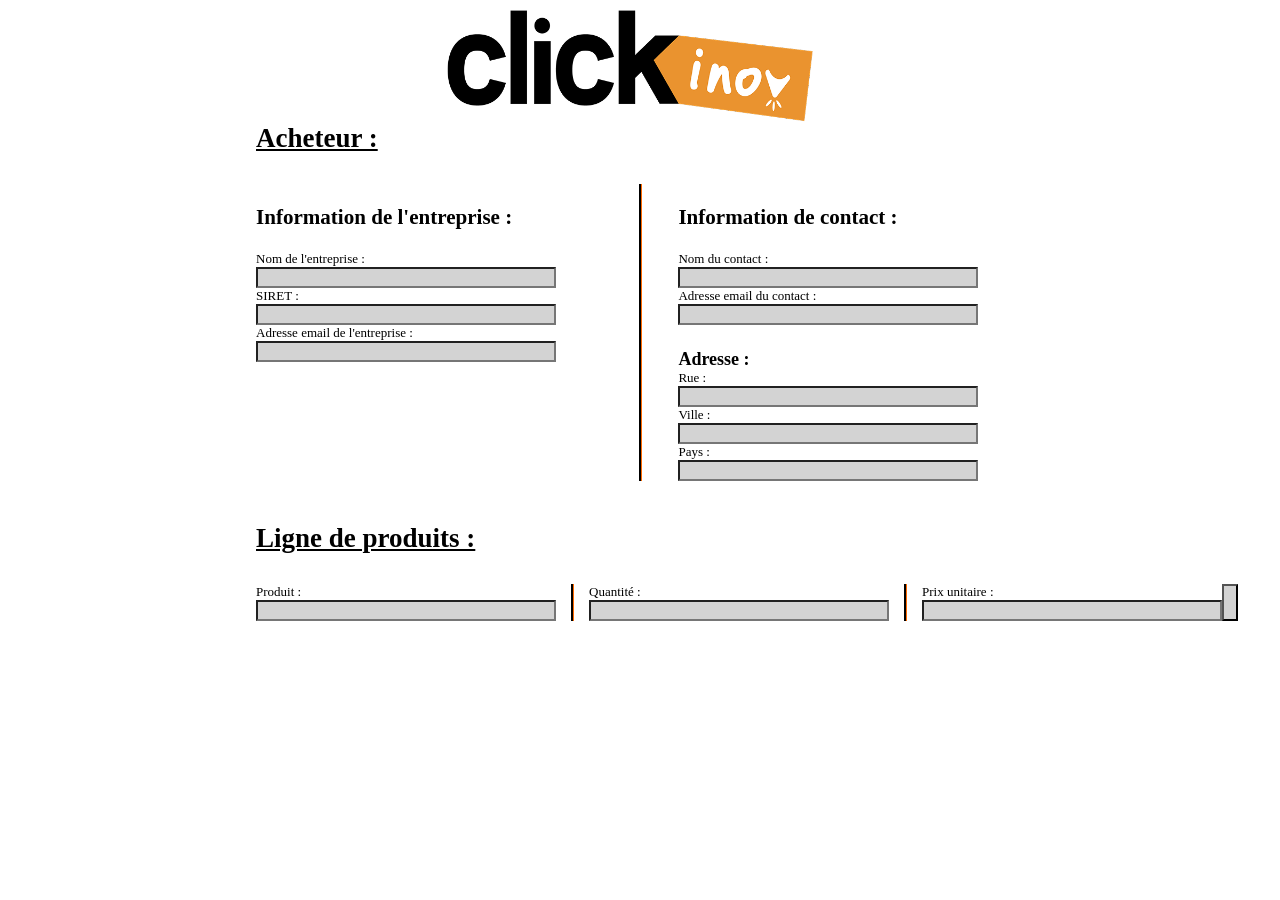
==== index.html @ 9078b485 "1er commit" ====
<html lang="fr">
<head>
    <meta charset="UTF-8">
    <meta name="viewport" content="width=device-width, initial-scale=1.0">
    <link rel="stylesheet" href="style.css">
    <title>Document</title>
</head>


<body style="background-color: white;font-size: 18px;margin-left: 20%; margin-right: 20%;">
    <h1><img src="logo-final-black 1 (2).png" alt=""></h1>
    <h2 class="first-title">Acheteur :</h2>
    <div class="ligne">
        <div class="gauche">
            <h3>Information de l'entreprise :</h3>
            <label class="a" for="Nom de l'entreprise">Nom de l'entreprise :</label>
            <br><input class="basique" type="text" name="Nom de l'entreprise" id="Nom de l'entreprise">
            <br><label class="a" for="SIRET">SIRET :</label>
            <br><input class="basique" type="text" name="SIRET" id="SIRET">
            <br><label class="a" for="Adresse email de l'entreprise">Adresse email de l'entreprise :</label>
            <br><input class="basique" type="email" name="Adresse email de l'entreprise" id="Adresse email de l'entreprise">
        </div>
    <div class="separateur"></div>
        <div class="droite">
            <h3>Information de contact :</h3>
            <label class="a" for="Nom du contact">Nom du contact :</label>
            <br><input class="basique" type="text" name="Nom du contact" id="Nom du contact">
            <br><label class="a" for="Adresse email du contact">Adresse email du contact :</label>
            <br><input class="basique" type="email" name="Adresse email du contact" id="Adresse email du contact">
            <h4 style="margin-block-end: 0px;">Adresse :</h4>
            <label class="a" for="Rue">Rue :</label>
            <br><input class="basique" type="text" name="Rue" id="Rue">
            <br><label class="a" for="Ville">Ville :</label>
            <br><input class="basique" type="text" name="Ville" id="Ville">
            <br><label class="a" for="Pays">Pays :</label>
            <br><input class="basique" type="text" name="Pays" id="Pays">
        </div>
    </div>
    <br>
    <br>
    <h2 class="first-title">Ligne de produits :</h2>
    <div class="er">
        <div class="first">
            <label class="a" for="Produit">Produit :</label>
            <br><input class="basique" type="text" name="Produit" id="Produit">
        </div>
        <div class="separateur"></div>
        <div class="second">
            <label class="a" for="Quantité">Quantité :</label>
            <br><input class="basique" type="text" name="Quantité" id="Quantité">
        </div>
        <div class="separateur"></div>
        <div class="third">
            <label class="a" for="Prix unitaire">Prix unitaire :</label>
            <br><input class="basique" type="text" name="Prix unitaire" id="Prix unitaire">
        </div>
        <br><input type="button">
</body>


</html>
---- style.css ----
h1, h2, p{
    margin: 0;
}

.first-title{
    text-decoration: underline;
    font-weight: bold;
}

.int{
color: lightblue;
font-weight: 200;
}

h1{
     display: flex;
    justify-content:center;
}
img{
    height: 115px;
    margin-right: 20px;
}

.a {
    font-size: small;
}

input{
    background-color: lightgray;
}

.basique{
    width:300px;
}

.ligne {
    display: flex;
    justify-content: space-between;
    align-items: stretch;
    margin-top: 30px;
}

.gauche, .droite{
    width: 45%;
}

.separateur{
    width: 0px;
    border-left: 2px solid #000000;
    border-right: 1px solid #ff6a00;
    margin: 0 15px
}

.er{
     display: flex;
    justify-content: space-between;
    align-items: stretch;
    margin-top: 30px;
}
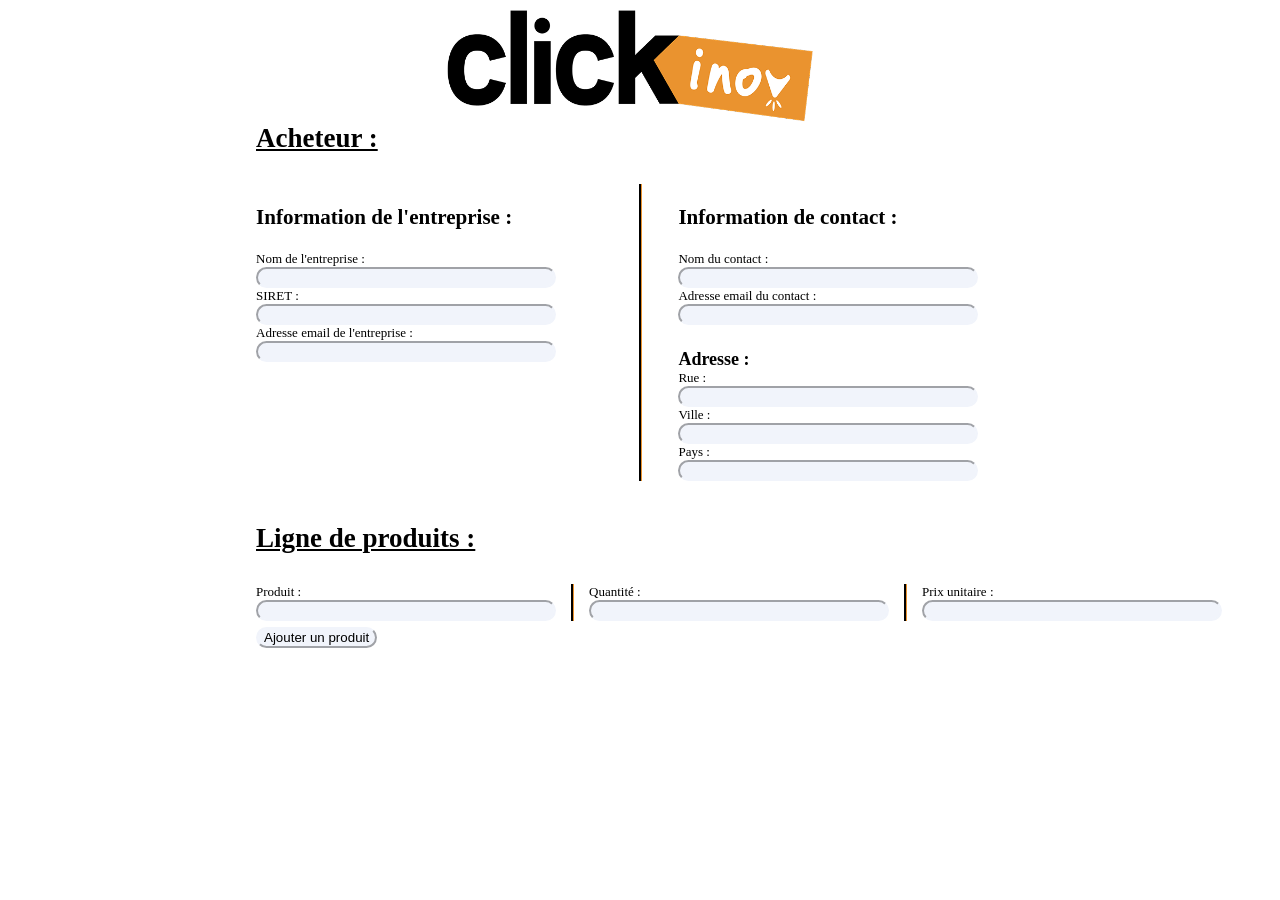
==== commit d651c61b: "2eme commit" ====
--- a/index.html
+++ b/index.html
@@ -54,7 +54,11 @@
             <label class="a" for="Prix unitaire">Prix unitaire :</label>
             <br><input class="basique" type="text" name="Prix unitaire" id="Prix unitaire">
         </div>
-        <br><input type="button">
+    </div>
+        <div>
+            <input class="bouton" type="button" value="Ajouter un produit" />
+        </div>
+       
 </body>
 
 
--- a/style.css
+++ b/style.css
@@ -26,7 +26,9 @@
 }
 
 input{
-    background-color: lightgray;
+    background-color: #F1F4FB;
+    border-color: #F1F4FB;
+    border-radius: 50px;
 }
 
 .basique{
@@ -47,7 +49,7 @@
 .separateur{
     width: 0px;
     border-left: 2px solid #000000;
-    border-right: 1px solid #ff6a00;
+    border-right: 1px solid #EA932F;
     margin: 0 15px
 }
 
@@ -57,3 +59,7 @@
     align-items: stretch;
     margin-top: 30px;
 }
+
+.bouton {
+    margin-top: 6px;
+}
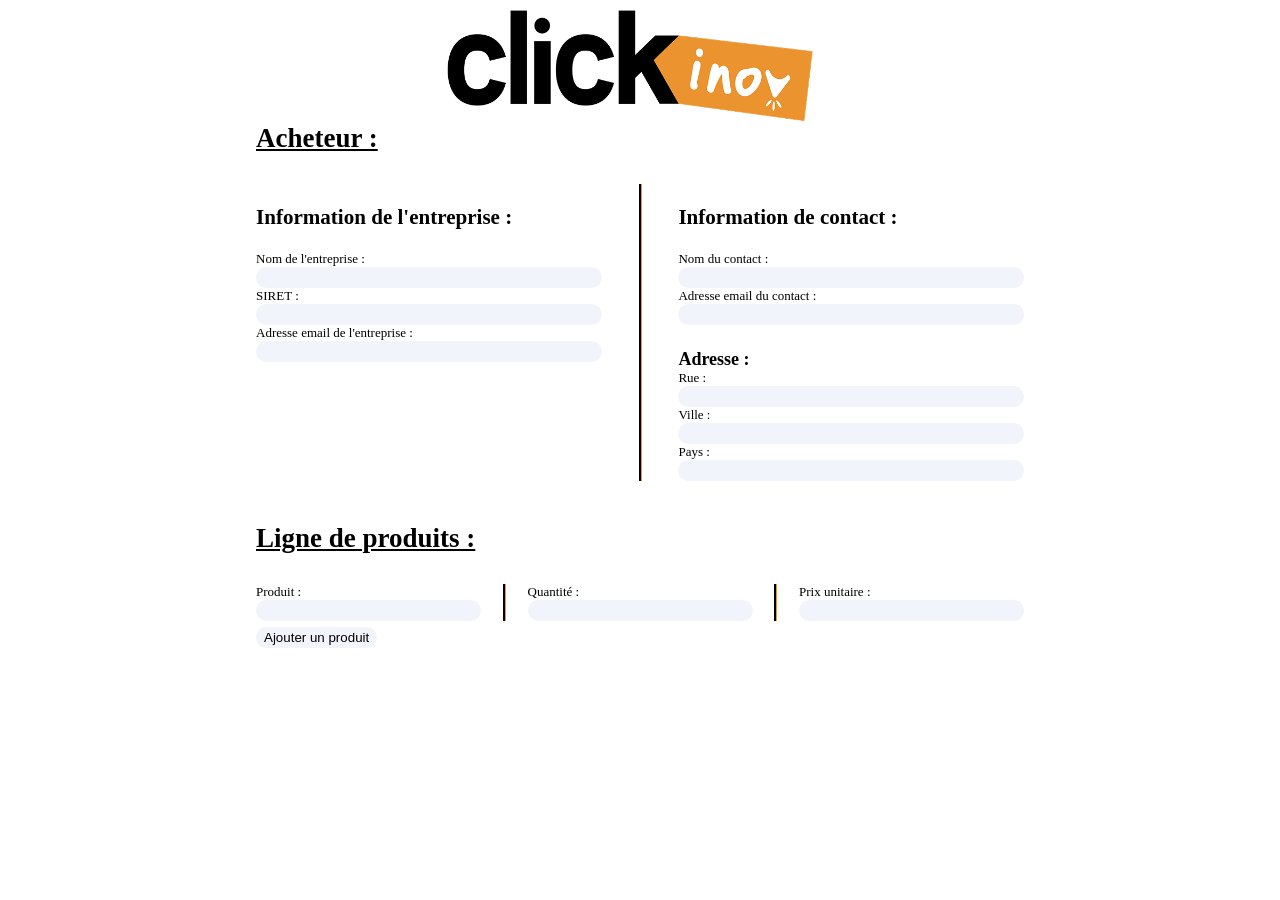
==== commit 43eafcfe: "3eme commit" ====
--- a/index.html
+++ b/index.html
@@ -42,17 +42,17 @@
     <div class="er">
         <div class="first">
             <label class="a" for="Produit">Produit :</label>
-            <br><input class="basique" type="text" name="Produit" id="Produit">
+            <br><input class= "tabl" type="text" name="Produit" id="Produit">
         </div>
-        <div class="separateur"></div>
+        <div class="separateur s"></div>
         <div class="second">
             <label class="a" for="Quantité">Quantité :</label>
-            <br><input class="basique" type="text" name="Quantité" id="Quantité">
+            <br><input class= "tabl" type="number" name="Quantité" id="Quantité">
         </div>
-        <div class="separateur"></div>
+        <div class="separateur s"></div>
         <div class="third">
             <label class="a" for="Prix unitaire">Prix unitaire :</label>
-            <br><input class="basique" type="text" name="Prix unitaire" id="Prix unitaire">
+            <br><input class= "tabl" type="number" name="Prix unitaire" id="Prix unitaire">
         </div>
     </div>
         <div>
--- a/style.css
+++ b/style.css
@@ -27,12 +27,13 @@
 
 input{
     background-color: #F1F4FB;
-    border-color: #F1F4FB;
+    border-color: transparent;
     border-radius: 50px;
+    
 }
 
 .basique{
-    width:300px;
+    width: 100%;
 }
 
 .ligne {
@@ -62,4 +63,15 @@
 
 .bouton {
     margin-top: 6px;
+}
+
+.tabl {
+    width: 225px;
+}
+
+.separateur s{
+    width: 0px;
+    border-left: 2px solid #000000;
+    border-right: 1px solid #EA932F;
+    margin: 0 5px
 }
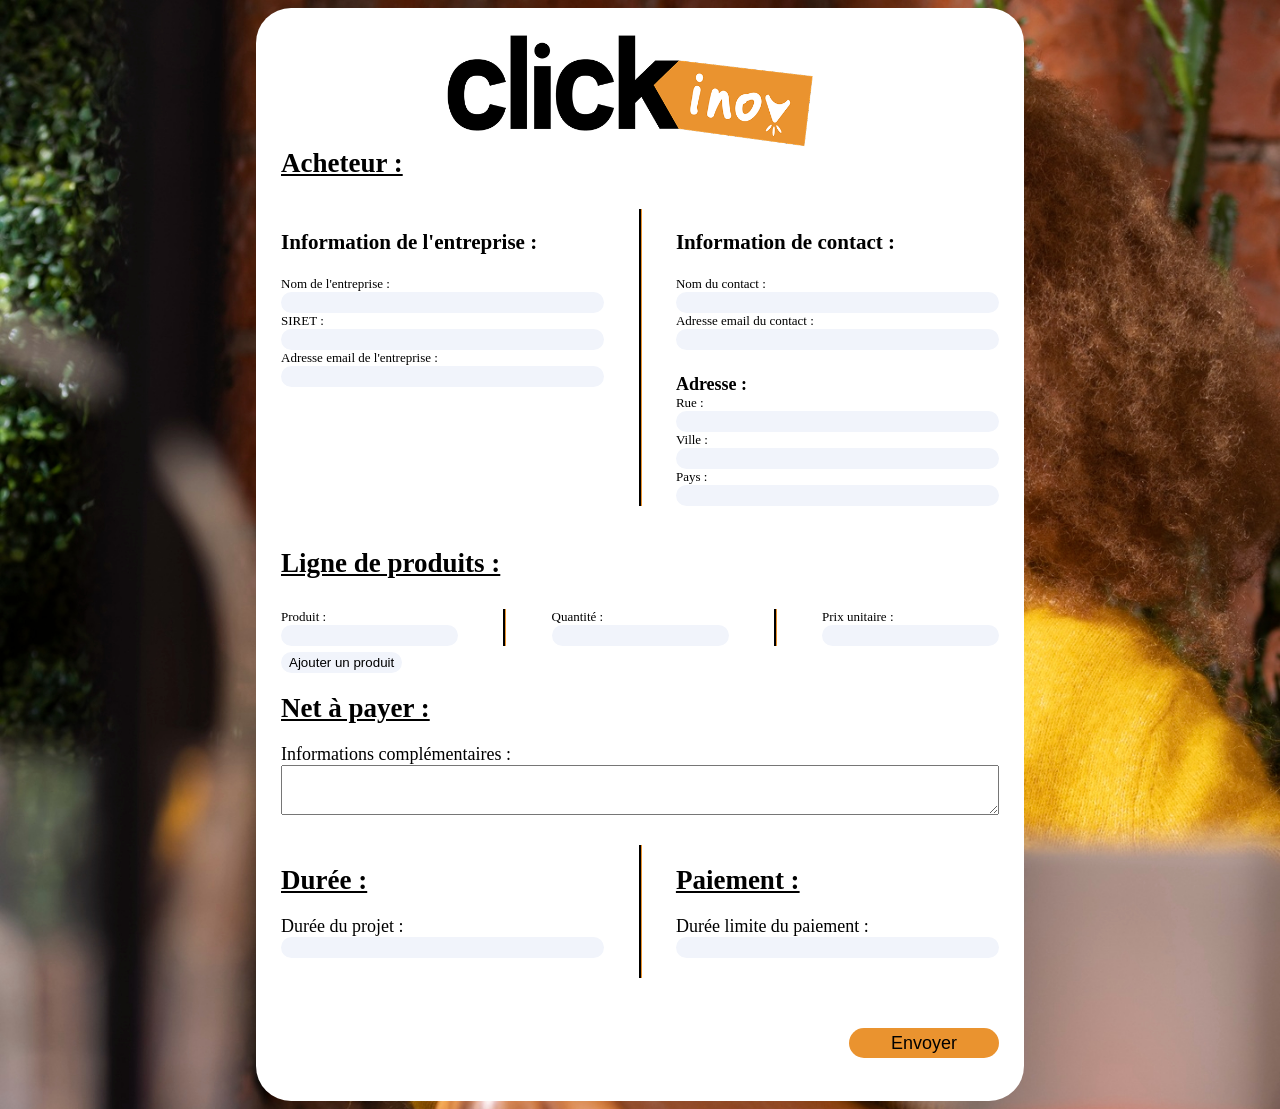
==== commit 54ea3536: "nouveau commit" ====
--- a/index.html
+++ b/index.html
@@ -7,8 +7,10 @@
 </head>
 
 
-<body style="background-color: white;font-size: 18px;margin-left: 20%; margin-right: 20%;">
+<body class="body" style="font-size: 18px;margin-left: 20%; margin-right: 20%;background-image:url(./2149966932.jpg)">
+<section class="bg-white">
     <h1><img src="logo-final-black 1 (2).png" alt=""></h1>
+<form>
     <h2 class="first-title">Acheteur :</h2>
     <div class="ligne">
         <div class="gauche">
@@ -55,10 +57,31 @@
             <br><input class= "tabl" type="number" name="Prix unitaire" id="Prix unitaire">
         </div>
     </div>
-        <div>
-            <input class="bouton" type="button" value="Ajouter un produit" />
+    <div>
+        <input class="bouton" type="button" value="Ajouter un produit" />
+    </div>
+    <h2 class="first-title" style="margin-top: 20px; margin-bottom: 20px;">Net à payer :</h2>
+    <label for="Informations complémentaires">Informations complémentaires :</label>
+    <br><textarea name="Informations complémentaires" id="Informations complémentaires"></textarea>
+    <div class="ligne">
+        <div class="gauche">
+            <h2 class="first-title" style="margin-top: 20px; margin-bottom: 20px;">Durée :</h2>
+            <label for="Durée du projet">Durée du projet :</label>
+            <br><input class="te" type="number" name="Durée du projet" id="Durée du projet">
         </div>
-       
+        <div class="separateur"></div>
+        <div class="droite">
+            <h2 class="first-title" style="margin-top: 20px; margin-bottom: 20px;">Paiement :</h2>
+            <label for="Durée limite du paiement">Durée limite du paiement :</label>
+            <input class="te" style="margin-bottom: 20px;" type="number" name="Durée limite du paiement" id="Durée limite du paiement">
+        </div>
+    </div>
+    <div class="Envoyer">
+        <input type="button" value="Envoyer" class="" style="background-color: #EA932F; font-size:large;margin-top: 50px;">
+    </div>
+
+</form>
+</section>
 </body>
 
 
--- a/style.css
+++ b/style.css
@@ -66,7 +66,7 @@
 }
 
 .tabl {
-    width: 225px;
+    width: 100%;
 }
 
 .separateur s{
@@ -74,4 +74,41 @@
     border-left: 2px solid #000000;
     border-right: 1px solid #EA932F;
     margin: 0 5px
+}
+
+textarea{
+    height: 50px;
+    width: 100%;
+}
+
+.te{
+    width: 100%;
+}
+
+.Envoyer{
+    display: flex;
+    justify-content: end;
+    border-color: transparent;
+    border-radius: 50px;
+    height: 80px
+}
+
+.Envoyer > input{
+    width: 150px;
+}
+
+
+.bg-white{
+    background-color: white;
+    padding: 25px;
+    border-radius: 35px;
+
+}
+
+.body{
+    font-size: 18px;
+    margin-left: 20%;
+    margin-right: 20%;
+    background-image:url(./2149966932.jpg);
+    background-size: cover;
 }
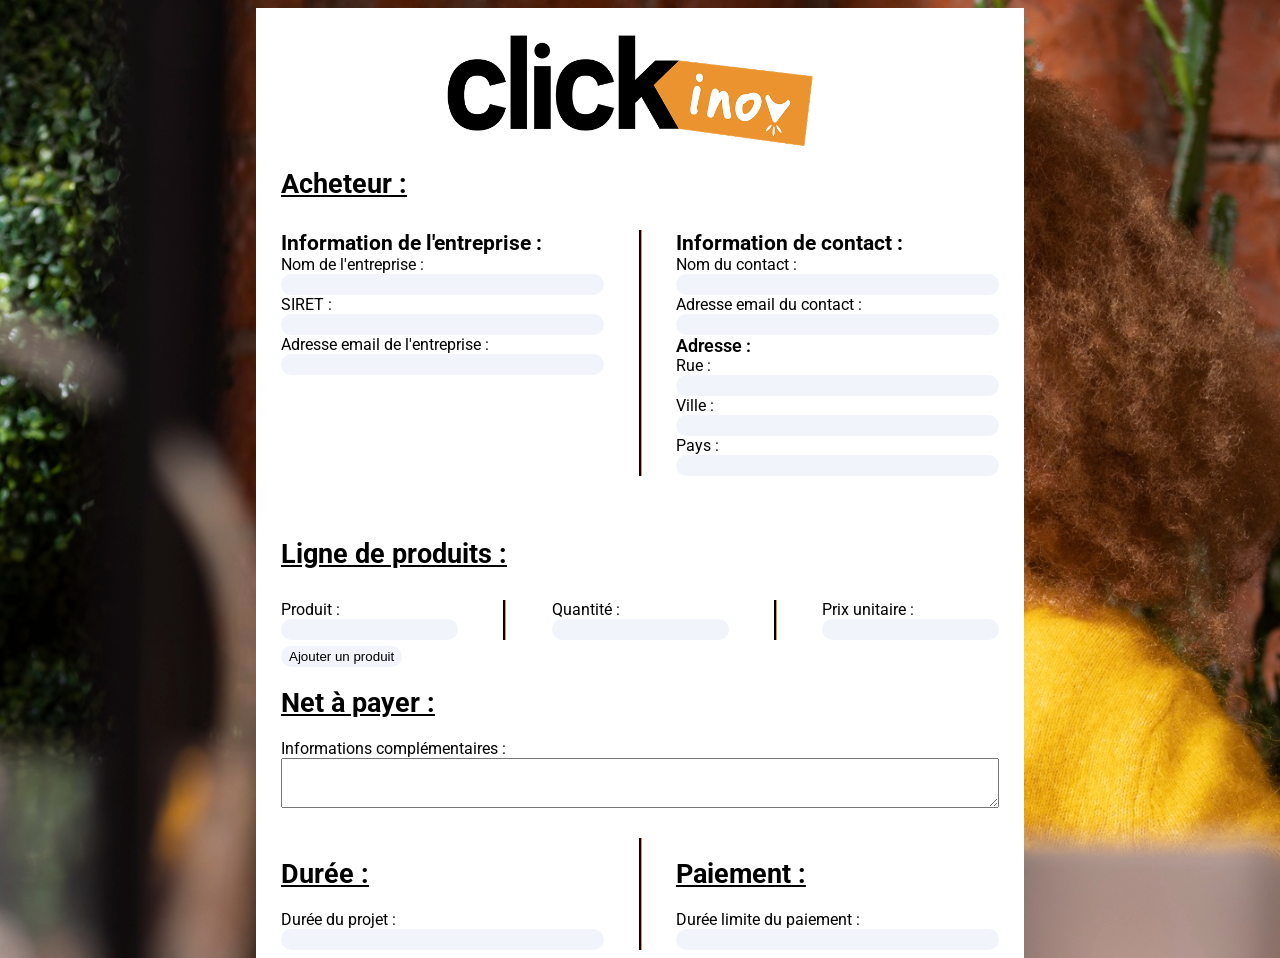
==== commit 1f9269fb: "jsp quoi mettre" ====
--- a/index.html
+++ b/index.html
@@ -4,80 +4,83 @@
     <meta name="viewport" content="width=device-width, initial-scale=1.0">
     <link rel="stylesheet" href="style.css">
     <title>Document</title>
+    <link rel="preconnect" href="https://fonts.googleapis.com">
+    <link rel="preconnect" href="https://fonts.gstatic.com" crossorigin>
+    <link href="https://fonts.googleapis.com/css2?family=Roboto:ital,wght@0,100..900;1,100..900&display=swap" rel="stylesheet">
 </head>
 
 
-<body class="body" style="font-size: 18px;margin-left: 20%; margin-right: 20%;background-image:url(./2149966932.jpg)">
+<body>
 <section class="bg-white">
     <h1><img src="logo-final-black 1 (2).png" alt=""></h1>
 <form>
-    <h2 class="first-title">Acheteur :</h2>
-    <div class="ligne">
+    <h2 class="titre">Acheteur :</h2>
+    <div class="haut">
         <div class="gauche">
             <h3>Information de l'entreprise :</h3>
-            <label class="a" for="Nom de l'entreprise">Nom de l'entreprise :</label>
-            <br><input class="basique" type="text" name="Nom de l'entreprise" id="Nom de l'entreprise">
-            <br><label class="a" for="SIRET">SIRET :</label>
+            <label for="nom_entreprise">Nom de l'entreprise :</label>
+            <br><input class="basique" type="text" name="nom_entreprise" id="nom_entreprise">
+            <br><label for="SIRET">SIRET :</label>
             <br><input class="basique" type="text" name="SIRET" id="SIRET">
-            <br><label class="a" for="Adresse email de l'entreprise">Adresse email de l'entreprise :</label>
-            <br><input class="basique" type="email" name="Adresse email de l'entreprise" id="Adresse email de l'entreprise">
+            <br><label for="adresse_email_entreprise">Adresse email de l'entreprise :</label>
+            <br><input class="basique" type="email" name="adresse_email_entreprise" id="adresse_email_entreprise">
         </div>
     <div class="separateur"></div>
-        <div class="droite">
+        <div class="droit">
             <h3>Information de contact :</h3>
-            <label class="a" for="Nom du contact">Nom du contact :</label>
-            <br><input class="basique" type="text" name="Nom du contact" id="Nom du contact">
-            <br><label class="a" for="Adresse email du contact">Adresse email du contact :</label>
-            <br><input class="basique" type="email" name="Adresse email du contact" id="Adresse email du contact">
-            <h4 style="margin-block-end: 0px;">Adresse :</h4>
-            <label class="a" for="Rue">Rue :</label>
+            <label for="nom_contact">Nom du contact :</label>
+            <br><input class="basique" type="text" name="nom_contact" id="nom_contact">
+            <br><label for="adresse_email_contact">Adresse email du contact :</label>
+            <br><input class="basique" type="email" name="adresse_email_contact" id="adresse_email_contact">
+            <h4 class="sous_sous_titre">Adresse :</h4>
+            <label for="Rue">Rue :</label>
             <br><input class="basique" type="text" name="Rue" id="Rue">
-            <br><label class="a" for="Ville">Ville :</label>
+            <br><label for="Ville">Ville :</label>
             <br><input class="basique" type="text" name="Ville" id="Ville">
-            <br><label class="a" for="Pays">Pays :</label>
+            <br><label for="Pays">Pays :</label>
             <br><input class="basique" type="text" name="Pays" id="Pays">
         </div>
     </div>
     <br>
     <br>
-    <h2 class="first-title">Ligne de produits :</h2>
-    <div class="er">
-        <div class="first">
-            <label class="a" for="Produit">Produit :</label>
-            <br><input class= "tabl" type="text" name="Produit" id="Produit">
+    <h2 class="titre">Ligne de produits :</h2>
+    <div class="centre">
+        <div class="centre-gauche">
+            <label for="Produit">Produit :</label>
+            <br><input class="basique" type="text" name="Produit" id="Produit">
         </div>
-        <div class="separateur s"></div>
-        <div class="second">
-            <label class="a" for="Quantité">Quantité :</label>
-            <br><input class= "tabl" type="number" name="Quantité" id="Quantité">
+        <div class="separateur-2"></div>
+        <div class="centre-centre">
+            <label for="Quantité">Quantité :</label>
+            <br><input class="basique" type="number" name="Quantité" id="Quantité">
         </div>
-        <div class="separateur s"></div>
-        <div class="third">
-            <label class="a" for="Prix unitaire">Prix unitaire :</label>
-            <br><input class= "tabl" type="number" name="Prix unitaire" id="Prix unitaire">
+        <div class="separateur-2"></div>
+        <div class="centre-droit">
+            <label for="Prix unitaire">Prix unitaire :</label>
+            <br><input class="basique" type="number" name="Prix unitaire" id="Prix unitaire">
         </div>
     </div>
     <div>
         <input class="bouton" type="button" value="Ajouter un produit" />
     </div>
-    <h2 class="first-title" style="margin-top: 20px; margin-bottom: 20px;">Net à payer :</h2>
+    <h2 class="titre">Net à payer :</h2>
     <label for="Informations complémentaires">Informations complémentaires :</label>
     <br><textarea name="Informations complémentaires" id="Informations complémentaires"></textarea>
-    <div class="ligne">
+    <div class="haut">
         <div class="gauche">
-            <h2 class="first-title" style="margin-top: 20px; margin-bottom: 20px;">Durée :</h2>
+            <h2 class="titre">Durée :</h2>
             <label for="Durée du projet">Durée du projet :</label>
-            <br><input class="te" type="number" name="Durée du projet" id="Durée du projet">
+            <br><input class="basique" type="number" name="Durée du projet" id="Durée du projet">
         </div>
         <div class="separateur"></div>
-        <div class="droite">
-            <h2 class="first-title" style="margin-top: 20px; margin-bottom: 20px;">Paiement :</h2>
+        <div class="droit">
+            <h2 class="titre">Paiement :</h2>
             <label for="Durée limite du paiement">Durée limite du paiement :</label>
-            <input class="te" style="margin-bottom: 20px;" type="number" name="Durée limite du paiement" id="Durée limite du paiement">
+            <input class="basique" type="number" name="Durée limite du paiement" id="Durée limite du paiement">
         </div>
     </div>
-    <div class="Envoyer">
-        <input type="button" value="Envoyer" class="" style="background-color: #EA932F; font-size:large;margin-top: 50px;">
+    <div class="parent-envoyer">
+        <input type="button" value="Envoyer" class="envoyer">
     </div>
 
 </form>
--- a/style.css
+++ b/style.css
@@ -1,28 +1,34 @@
-h1, h2, p{
+h1, h2, p, h3, h4, label{
     margin: 0;
+    font-family: "Roboto", sans-serif;
+}
+ 
+.titre{
+    text-decoration: underline;
+    font-weight: bold;
+    margin-top: 20px;
+    margin-bottom: 20px;
 }
 
-.first-title{
-    text-decoration: underline;
-    font-weight: bold;
+.sous-titre{
+    font-weight: 800;
 }
 
-.int{
-color: lightblue;
-font-weight: 200;
+.sous_sous_titre{
+    margin-block-end: 0px;
+    font-weight: 600;
+}
+
+label{
+font-weight: 400;
+font-size: medium;
 }
 
 h1{
      display: flex;
     justify-content:center;
-}
-img{
     height: 115px;
     margin-right: 20px;
-}
-
-.a {
-    font-size: small;
 }
 
 input{
@@ -36,14 +42,14 @@
     width: 100%;
 }
 
-.ligne {
+.haut {
     display: flex;
     justify-content: space-between;
     align-items: stretch;
     margin-top: 30px;
 }
 
-.gauche, .droite{
+.gauche, .droit{
     width: 45%;
 }
 
@@ -54,7 +60,7 @@
     margin: 0 15px
 }
 
-.er{
+.centre{
      display: flex;
     justify-content: space-between;
     align-items: stretch;
@@ -65,11 +71,7 @@
     margin-top: 6px;
 }
 
-.tabl {
-    width: 100%;
-}
-
-.separateur s{
+.separateur-2{
     width: 0px;
     border-left: 2px solid #000000;
     border-right: 1px solid #EA932F;
@@ -81,34 +83,34 @@
     width: 100%;
 }
 
-.te{
-    width: 100%;
+.envoyer{
+    border-color: transparent;
+    border-radius: 50px;
+    height: 40px;
+    width: 150px;
+    background-color: #EA932F;
+    font-size:large;
+    margin-top: 50px;
 }
 
-.Envoyer{
+.parent-envoyer{
     display: flex;
     justify-content: end;
-    border-color: transparent;
-    border-radius: 50px;
-    height: 80px
 }
-
-.Envoyer > input{
-    width: 150px;
-}
-
 
 .bg-white{
     background-color: white;
     padding: 25px;
-    border-radius: 35px;
-
+    height: 100vh;
+    overflow-y: scroll;
 }
 
-.body{
+body{
     font-size: 18px;
     margin-left: 20%;
     margin-right: 20%;
     background-image:url(./2149966932.jpg);
     background-size: cover;
+    height: 100vh;
+    
 }
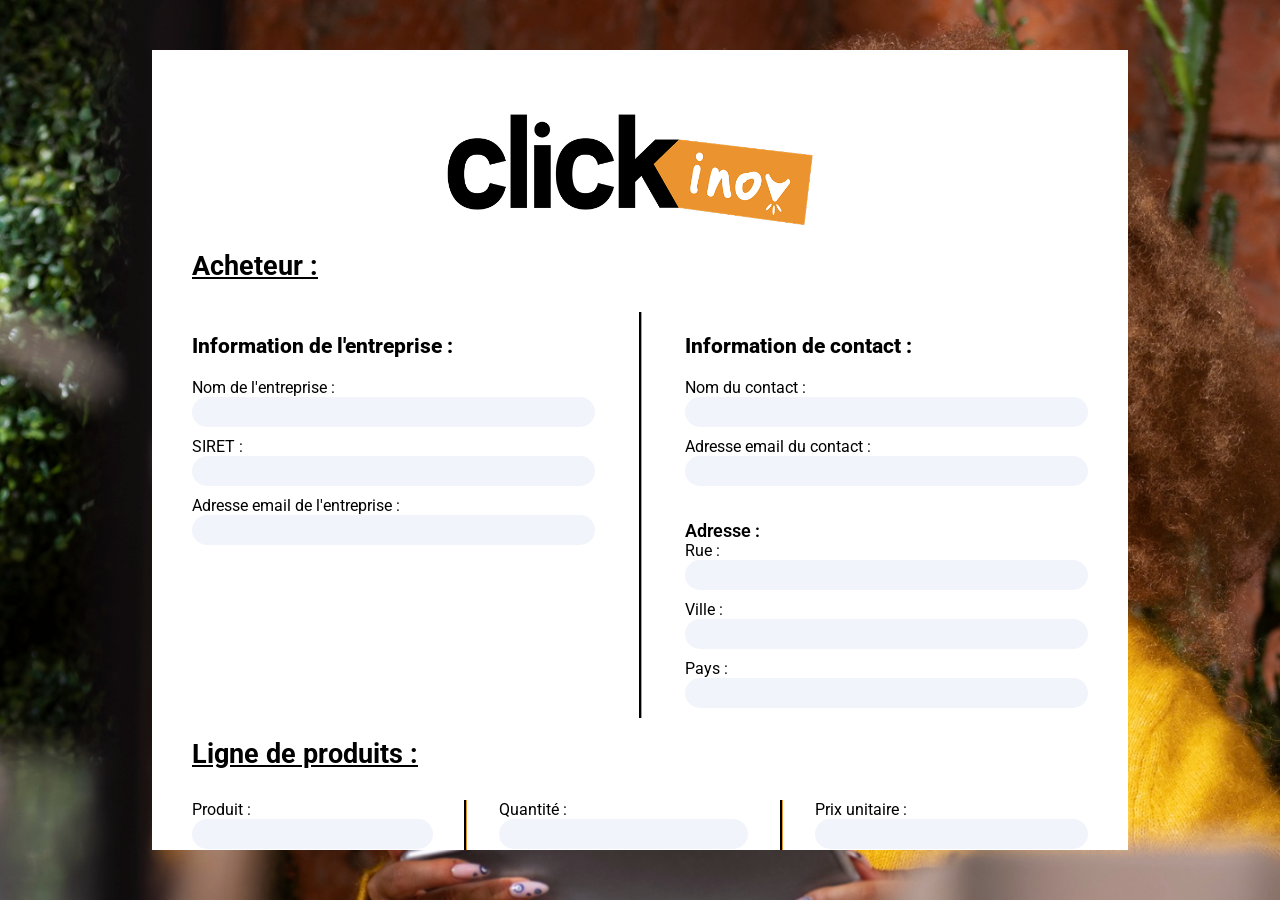
==== commit 0a44084a: "jsp quoi" ====
--- a/index.html
+++ b/index.html
@@ -17,47 +17,47 @@
     <h2 class="titre">Acheteur :</h2>
     <div class="haut">
         <div class="gauche">
-            <h3>Information de l'entreprise :</h3>
+            <h3 class="sous-titre">Information de l'entreprise :</h3>
             <label for="nom_entreprise">Nom de l'entreprise :</label>
-            <br><input class="basique" type="text" name="nom_entreprise" id="nom_entreprise">
-            <br><label for="SIRET">SIRET :</label>
-            <br><input class="basique" type="text" name="SIRET" id="SIRET">
-            <br><label for="adresse_email_entreprise">Adresse email de l'entreprise :</label>
-            <br><input class="basique" type="email" name="adresse_email_entreprise" id="adresse_email_entreprise">
+            <input class="basique" type="text" name="nom_entreprise" id="nom_entreprise">
+            <label for="SIRET">SIRET :</label>
+            <input class="basique" type="text" name="SIRET" id="SIRET">
+            <label for="adresse_email_entreprise">Adresse email de l'entreprise :</label>
+            <input class="basique" type="email" name="adresse_email_entreprise" id="adresse_email_entreprise">
         </div>
     <div class="separateur"></div>
         <div class="droit">
-            <h3>Information de contact :</h3>
+            <h3 class="sous-titre">Information de contact :</h3>
             <label for="nom_contact">Nom du contact :</label>
-            <br><input class="basique" type="text" name="nom_contact" id="nom_contact">
-            <br><label for="adresse_email_contact">Adresse email du contact :</label>
-            <br><input class="basique" type="email" name="adresse_email_contact" id="adresse_email_contact">
+            <input class="basique" type="text" name="nom_contact" id="nom_contact">
+            <label for="adresse_email_contact">Adresse email du contact :</label>
+            <input class="basique" type="email" name="adresse_email_contact" id="adresse_email_contact">
             <h4 class="sous_sous_titre">Adresse :</h4>
             <label for="Rue">Rue :</label>
-            <br><input class="basique" type="text" name="Rue" id="Rue">
-            <br><label for="Ville">Ville :</label>
-            <br><input class="basique" type="text" name="Ville" id="Ville">
-            <br><label for="Pays">Pays :</label>
-            <br><input class="basique" type="text" name="Pays" id="Pays">
+            <input class="basique" type="text" name="Rue" id="Rue">
+            <label for="Ville">Ville :</label>
+            <input class="basique" type="text" name="Ville" id="Ville">
+            <label for="Pays">Pays :</label>
+            <input class="basique" type="text" name="Pays" id="Pays">
         </div>
     </div>
-    <br>
-    <br>
+    
+    
     <h2 class="titre">Ligne de produits :</h2>
     <div class="centre">
         <div class="centre-gauche">
             <label for="Produit">Produit :</label>
-            <br><input class="basique" type="text" name="Produit" id="Produit">
+            <input class="basique" type="text" name="Produit" id="Produit">
         </div>
         <div class="separateur-2"></div>
         <div class="centre-centre">
             <label for="Quantité">Quantité :</label>
-            <br><input class="basique" type="number" name="Quantité" id="Quantité">
+            <input class="basique" type="number" name="Quantité" id="Quantité">
         </div>
         <div class="separateur-2"></div>
         <div class="centre-droit">
             <label for="Prix unitaire">Prix unitaire :</label>
-            <br><input class="basique" type="number" name="Prix unitaire" id="Prix unitaire">
+            <input class="basique" type="number" name="Prix unitaire" id="Prix unitaire">
         </div>
     </div>
     <div>
@@ -65,12 +65,12 @@
     </div>
     <h2 class="titre">Net à payer :</h2>
     <label for="Informations complémentaires">Informations complémentaires :</label>
-    <br><textarea name="Informations complémentaires" id="Informations complémentaires"></textarea>
+    <textarea name="Informations complémentaires" id="Informations complémentaires"></textarea>
     <div class="haut">
         <div class="gauche">
             <h2 class="titre">Durée :</h2>
             <label for="Durée du projet">Durée du projet :</label>
-            <br><input class="basique" type="number" name="Durée du projet" id="Durée du projet">
+            <input class="basique" type="number" name="Durée du projet" id="Durée du projet">
         </div>
         <div class="separateur"></div>
         <div class="droit">
--- a/style.css
+++ b/style.css
@@ -1,5 +1,4 @@
 h1, h2, p, h3, h4, label{
-    margin: 0;
     font-family: "Roboto", sans-serif;
 }
  
@@ -12,6 +11,7 @@
 
 .sous-titre{
     font-weight: 800;
+    margin-bottom: 20px;
 }
 
 .sous_sous_titre{
@@ -40,6 +40,8 @@
 
 .basique{
     width: 100%;
+    height: 30px;
+    margin-bottom: 10px;
 }
 
 .haut {
@@ -100,17 +102,19 @@
 
 .bg-white{
     background-color: white;
-    padding: 25px;
-    height: 100vh;
+    padding: 40px;
+    height: 80vh;
     overflow-y: scroll;
+    width: 70%;
 }
 
 body{
     font-size: 18px;
-    margin-left: 20%;
-    margin-right: 20%;
     background-image:url(./2149966932.jpg);
     background-size: cover;
     height: 100vh;
-    
-}+    display: flex;
+    align-items: center;
+    justify-content: center;
+    margin: 0;
+}
